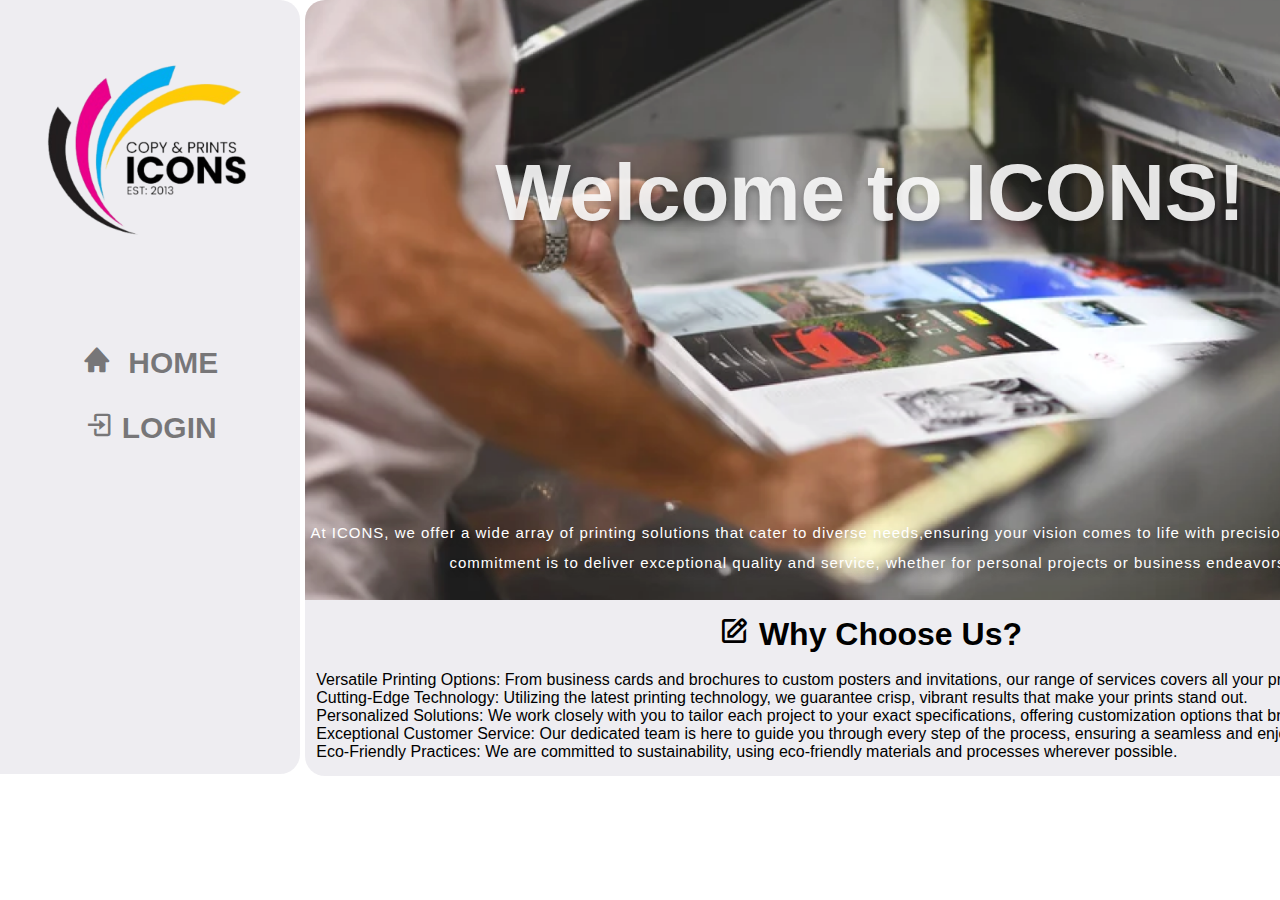
==== index.html @ 785f60d8 "Update and rename Icons.html to index.html" ====
<!DOCTYPE html>
<html lang="en">
<head>
    <meta charset="UTF-8">
    <meta name="viewport" content="width=device-width, initial-scale=1.0">
    <title>Icons</title>
    <link href='https://unpkg.com/boxicons@2.1.4/css/boxicons.min.css' rel='stylesheet'>
    <link rel="stylesheet" href="css/icons.css">
    <link rel="icon" href="images/icon.png">
</head>
<body>
    <div class="menu-button" onclick="toggleSidebar()">&#9776; Menu</div>
    <div class="wrapper">
        <div class="sidebar" id="sidebar">
            <div class="btn">
                <ul>
                    <li><a href="index.html">&nbsp; Home</a></li>
                    <li><a href="login page.html">&nbsp;Login</a></li>
                </ul>
            </div>
        </div>
        <div class="dashboard">
            <div class="logo">
                <img src="images/icons.png">
            </div>
            <div class="buttons">
                <ul>
                    <li><a href="index.html"><i class='bx bxs-home'></i>&nbsp; Home</a></li>
                    <li><a href="login page.html"><i class='bx bx-log-in'></i>&nbsp;Login</a></li>
                </ul>
            </div>
        </div>
        <div class="sub-body">
                <div class="bg">
                  <span class="header">Welcome to ICONS!</span
                  ><span class="sub-header">
                    <p>At ICONS, we offer a wide array of printing solutions that cater to diverse needs,ensuring your vision comes to life with
                        precision and creativity.Our commitment is to deliver
                        exceptional quality and service, whether for personal
                        projects or business endeavors.</p>
                    </span>
                </div>

                
                <div class="text">
                    <h1><i class='bx bx-edit' ></i>&nbsp;Why Choose Us?</h1> <br>
                    &nbsp;Versatile Printing Options: From business cards and brochures to custom posters and
                    invitations, our range of services covers all your printing
                    needs. <br> 
                    &nbsp;Cutting-Edge Technology: Utilizing the latest printing technology, we guarantee crisp,
                    vibrant results that make your prints stand out. <br> 
                    &nbsp;Personalized Solutions:  We work closely with you to tailor each project to your exact
                    specifications, offering customization options that bring your ideas
                    to life. <br> 
                    &nbsp;Exceptional Customer Service:  Our dedicated team is here to guide you through every step of the
                    process, ensuring a seamless and enjoyable experience.<br>
                    &nbsp;Eco-Friendly Practices: We are committed to sustainability, using eco-friendly materials and
                    processes wherever possible. &nbsp;

                </div>
        </div>

    </div>
    <script>
                function toggleSidebar() {
            var sidebar = document.getElementById('sidebar');
            sidebar.classList.toggle('visible');
        }
    </script>
</body>
</html>
---- css/icons.css ----
* {
  margin: 0;
  padding: 0;
  box-sizing: border-box;
  font-family: "Poppins", sans-serif;
}

body {
  background-color: white;
  height: auto;
}

.wrapper {
  display: flex;
  flex-direction: row;
}

.menu-button {
  display: none;
}

.sidebar {
  display: none;
  position: fixed;
  top: 0;
  left: 0;
  width: 250px;
  height: 100%;
  background-color: #333;
  padding-top: 20px;
  color: white;
  z-index: 1000;
  transition: left 0.3s;
}

.sidebar.visible {
  display: block;
}

.sidebar .btn ul {
  list-style: none;
  padding: 0;
  margin: 0;
}

.sidebar .btn ul li {
  padding: 10px 20px;
  font-size: 18px;
  border-bottom: 1px solid #555;
  transition: background-color 0.3s;
}

.sidebar .btn ul li:last-child {
  border-bottom: none;
}

.sidebar .btn ul li a {
  color: white;
  text-decoration: none;
}

.sidebar .btn ul li a:hover {
  background-color: #555;
}

.dashboard {
  border: 0.125rem;
  border-radius: 0 1.25rem 1.25rem 0;
  background-color: rgb(87, 81, 121, 0.1);
  width: 25rem;
  height: 48.4rem;
}

.dashboard .logo img {
  width: 18.75rem;
}

.dashboard .logo {
  display: flex;
  align-items: center;
  justify-content: center;
  margin-bottom: 2.5rem;
}

.buttons {
  display: flex;
  align-items: center;
  justify-content: center;
}

.buttons ul {
  list-style-type: none;
}

.buttons ul li {
  display: flex;
  align-items: center;
  justify-content: center;
}

.buttons ul li a {
  color: rgba(0, 0, 0, 0.5);
  font-family: Poppins, var(--default-font-family);
  font-size: 1.875rem;
  font-weight: 700;
  text-decoration: none;
  text-transform: uppercase;
  border: 1px;
  border-radius: 0.313rem 0.313rem 0.313rem 0.313rem;
  margin-bottom: 1.875rem;
  width: 15.625rem;
  height: 2.188rem;
  padding-top: 0.313rem;
  text-align: center;
}
.bg {
  margin-left: 5px;
  position: relative;
  width: 70.625rem;
  height: 37.5rem;
  background: url(/images/bg.png) no-repeat center;
  background-size: cover;
  z-index: 1;
  border-radius: 1.25rem 1.25rem 0 0;
  overflow: visible auto;
}

.header {
  display: flex;
  align-items: center;
  justify-content: center;
  height: 9.375rem;
  margin: 7.375rem 0 15.625rem 0;
  color: rgba(251, 251, 251, 0.9);
  font-family: Poppins, var(--default-font-family);
  font-size: 5rem;
  font-weight: 700;
  line-height: 9.375rem;
  text-align: left;
  white-space: nowrap;
  z-index: 7;
  text-shadow: 0 0.25rem 0.375rem rgba(0, 0, 0, 0.25);
  -webkit-text-stroke: 0.188 rgba(0, 0, 0, 0);
}

.sub-header {
  position: relative;
  width: 31.25rem;
  height: 8.5rem;
  color: #ffffff;
  font-family: Poppins, var(--default-font-family);
  font-size: 0.938rem;
  font-weight: 500;
  line-height: 1.875rem;
  text-align: center;
  text-overflow: initial;
  letter-spacing: 1px;
  z-index: 5;
  overflow: hidden;
  text-shadow: 0 4px 6px rgba(0, 0, 0, 0.25);
}

.text {
  margin-left: 5px;
  display: flex;
  flex-direction: column;
  align-items: center;
  justify-content: center;
  background-color: rgb(87, 81, 121, 0.1);
  border-radius: 0 0 1.25rem 1.25rem;
  height: 11rem;
}

@media screen and (max-width: 390px) {
  * {
      margin: 0;
      padding: 0;
      box-sizing: border-box;
      font-family: "Poppins", sans-serif;
  }

  .wrapper {
      flex-direction: column;
      align-items: center;
  }

  .menu-button {
      display: block;
      margin: 20px;
      font-size: 20px;
      cursor: pointer;
  }

  .sidebar.visible {
      display: block;
  }

  .dashboard {
      display: none;
  }

  .sub-body .bg,
  .sub-body .text {
      width: calc(100vw - 40px);
      height: auto;
      padding: 10px;
      margin: 5px;
  }

  .sub-body .bg .header {
      font-size: 2.188rem;
  }

  .sub-body .bg .sub-header {
      font-size: 0.625rem;
  }

  .sub-body .text {
      font-size: 0.625rem;
  }
}
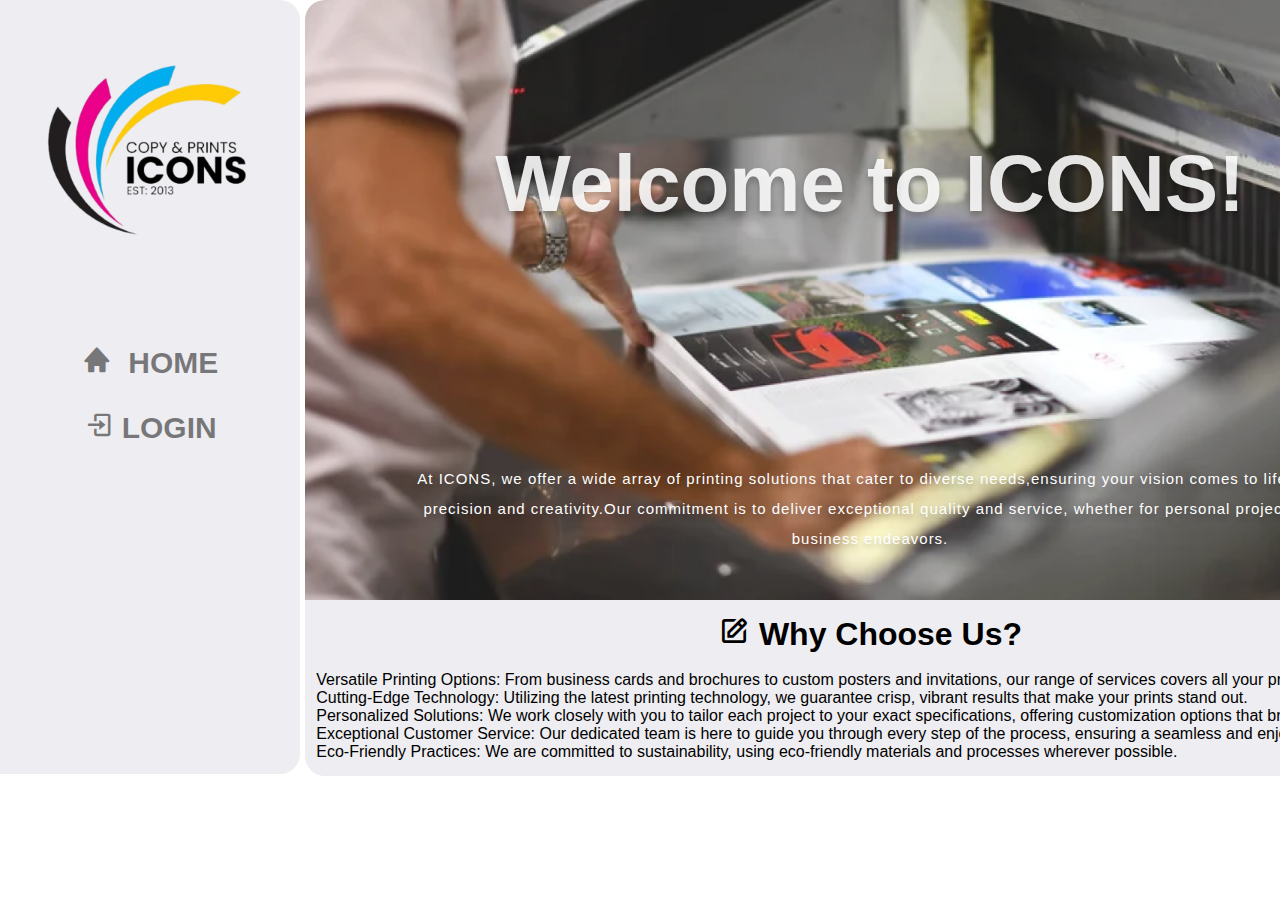
==== commit 712a4506: "Add files via upload" ====
--- a/index.html
+++ b/index.html
@@ -6,7 +6,7 @@
     <meta name="viewport" content="width=device-width, initial-scale=1.0">
     <title>Icons</title>
     <link href='https://unpkg.com/boxicons@2.1.4/css/boxicons.min.css' rel='stylesheet'>
-    <link rel="stylesheet" href="css/icons.css">
+    <link rel="stylesheet" href="css/myStyle.css">
     <link rel="icon" href="images/icon.png">
 </head>
 <body>
@@ -33,13 +33,15 @@
         </div>
         <div class="sub-body">
                 <div class="bg">
-                  <span class="header">Welcome to ICONS!</span
-                  ><span class="sub-header">
+                 
+                  <span class="header2">Welcome to ICONS!</span
+                  ><span class="sub-header2">
                     <p>At ICONS, we offer a wide array of printing solutions that cater to diverse needs,ensuring your vision comes to life with
                         precision and creativity.Our commitment is to deliver
                         exceptional quality and service, whether for personal
                         projects or business endeavors.</p>
                     </span>
+                    
                 </div>
 
                 
--- a/css/myStyle.css
+++ b/css/myStyle.css
@@ -0,0 +1,228 @@
+* {
+    margin: 0;
+    padding: 0;
+    box-sizing: border-box;
+    font-family: "Poppins", sans-serif;
+  }
+  
+  body {
+    background-color: white;
+    height: auto;
+  }
+  
+  .wrapper {
+    display: flex;
+    flex-direction: row;
+  }
+  
+  .menu-button {
+    display: none;
+  }
+  
+  .sidebar {
+    display: none;
+    position: fixed;
+    top: 0;
+    left: 0;
+    width: 250px;
+    height: 100%;
+    background-color: #333;
+    padding-top: 20px;
+    color: white;
+    z-index: 1000;
+    transition: left 0.3s;
+  }
+  
+  .sidebar.visible {
+    display: block;
+  }
+  
+  .sidebar .btn ul {
+    list-style: none;
+    padding: 0;
+    margin: 0;
+  }
+  
+  .sidebar .btn ul li {
+    padding: 10px 20px;
+    font-size: 18px;
+    border-bottom: 1px solid #555;
+    transition: background-color 0.3s;
+  }
+  
+  .sidebar .btn ul li:last-child {
+    border-bottom: none;
+  }
+  
+  .sidebar .btn ul li a {
+    color: white;
+    text-decoration: none;
+  }
+  
+  .sidebar .btn ul li a:hover {
+    background-color: #555;
+  }
+  
+  .dashboard {
+    border: 0.125rem;
+    border-radius: 0 1.25rem 1.25rem 0;
+    background-color: rgb(87, 81, 121, 0.1);
+    width: 25rem;
+    height: 48.4rem;
+  }
+  
+  .dashboard .logo img {
+    width: 18.75rem;
+  }
+  
+  .dashboard .logo {
+    display: flex;
+    align-items: center;
+    justify-content: center;
+    margin-bottom: 2.5rem;
+  }
+  
+  .buttons {
+    display: flex;
+    align-items: center;
+    justify-content: center;
+  }
+  
+  .buttons ul {
+    list-style-type: none;
+  }
+  
+  .buttons ul li {
+    display: flex;
+    align-items: center;
+    justify-content: center;
+  }
+  
+  .buttons ul li a {
+    color: rgba(0, 0, 0, 0.5);
+    font-family: Poppins, var(--default-font-family);
+    font-size: 1.875rem;
+    font-weight: 700;
+    text-decoration: none;
+    text-transform: uppercase;
+    border: 1px;
+    border-radius: 0.313rem 0.313rem 0.313rem 0.313rem;
+    margin-bottom: 1.875rem;
+    width: 15.625rem;
+    height: 2.188rem;
+    padding-top: 0.313rem;
+    text-align: center;
+  }
+    .bg {
+      margin-left: 5px;
+      position: relative;
+      width: 70.625rem;
+      height: 37.5rem;
+      background: url(../images/bg.png) no-repeat center;
+      background-size: cover;
+      z-index: 1;
+      border-radius: 1.25rem 1.25rem 0 0;
+      overflow: visible auto;
+      display: flex;
+      flex-direction: column;
+      justify-content: center;
+      align-items: center;
+      padding: 2rem;
+    }
+  
+  .header2 {
+    display: flex;
+    align-items: center;
+    justify-content: center;
+    height: 2.5rem;
+    margin: 7.375rem 0 15.625rem 0;
+    color: rgba(251, 251, 251, 0.9);
+    font-family: Poppins, var(--default-font-family);
+    font-size: 5rem;
+    font-weight: 900;
+    line-height: 9.375rem;
+    text-align: left;
+    white-space: nowrap;
+    z-index: 7;
+    text-shadow: 0 0.25rem 0.375rem rgba(0, 0, 0, 0.25);
+    -webkit-text-stroke: 0.188 rgba(0, 0, 0, 0);
+  }
+  
+  .sub-header2 {
+    margin-top: 10px;
+    position: relative;
+    width: 60rem;
+    height: auto;
+    color: #ffffff;
+    font-family: Poppins, var(--default-font-family);
+    font-size: 0.938rem;
+    font-weight: 500;
+    line-height: 1.875rem;
+    text-align: center;
+    text-overflow: initial;
+    letter-spacing: 1px;
+    z-index: 5;
+    overflow: hidden;
+    text-shadow: 0 4px 6px rgba(0, 0, 0, 0.25);
+  }
+  
+  .text {
+    margin-left: 5px;
+    display: flex;
+    flex-direction: column;
+    align-items: center;
+    justify-content: center;
+    background-color: rgb(87, 81, 121, 0.1);
+    border-radius: 0 0 1.25rem 1.25rem;
+    height: 11rem;
+  }
+  
+  @media screen and (max-width: 390px) {
+    * {
+        margin: 0;
+        padding: 0;
+        box-sizing: border-box;
+        font-family: "Poppins", sans-serif;
+    }
+  
+    .wrapper {
+        flex-direction: column;
+        align-items: center;
+    }
+  
+    .menu-button {
+        display: block;
+        margin: 20px;
+        font-size: 20px;
+        cursor: pointer;
+    }
+  
+    .sidebar.visible {
+        display: block;
+    }
+  
+    .dashboard {
+        display: none;
+    }
+  
+    .sub-body .bg,
+    .sub-body .text {
+        width: calc(100vw - 40px);
+        height: auto;
+        padding: 10px;
+        margin: 5px;
+    }
+  
+    .sub-body .bg .header {
+        font-size: 2.188rem;
+    }
+  
+    .sub-body .bg .sub-header {
+        font-size: 0.625rem;
+    }
+  
+    .sub-body .text {
+        font-size: 0.625rem;
+    }
+  }
+  
